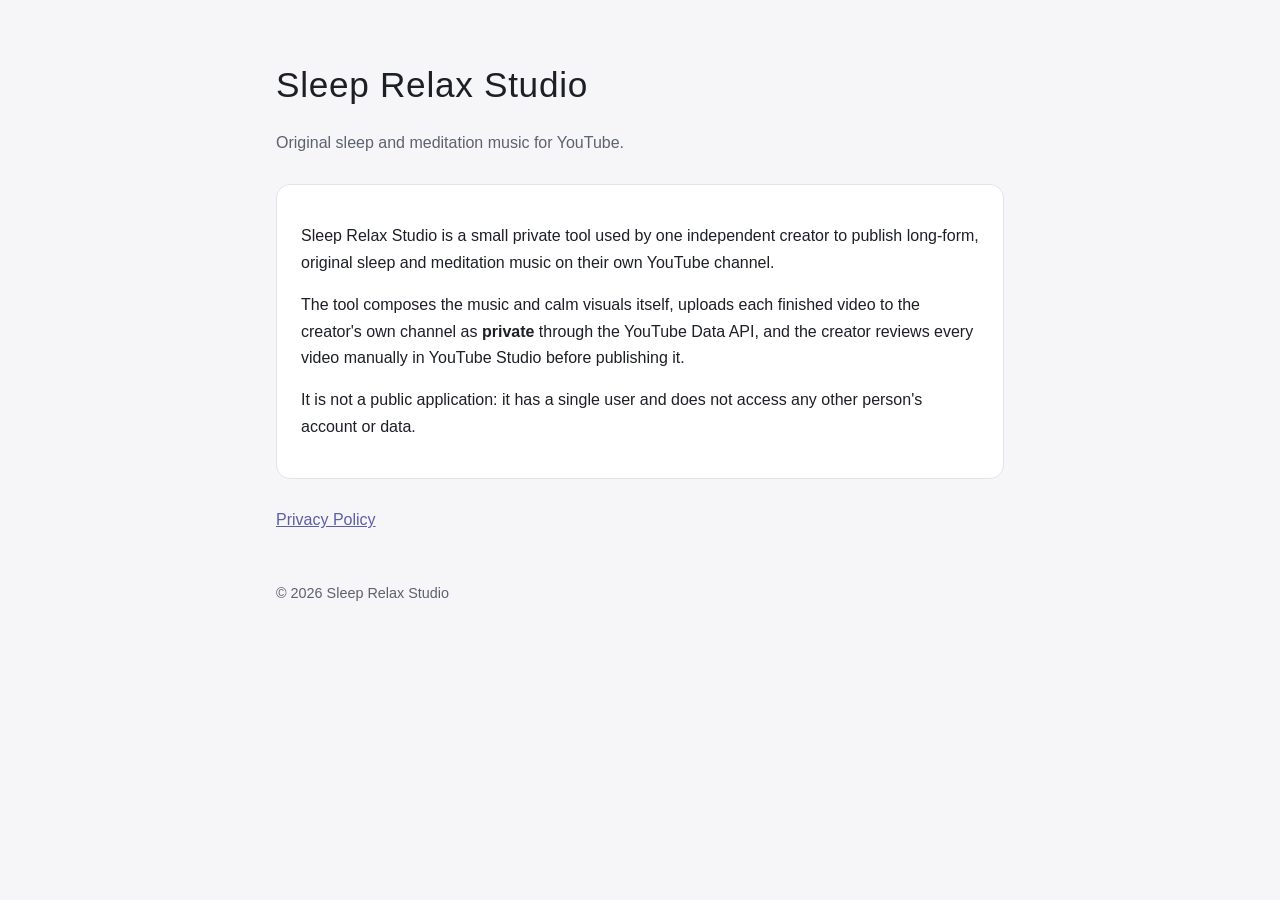
==== index.html @ e77b1952 "Homepage en privacybeleid voor Sleep Relax Studio Co-Authored-By: Claude Opus 5.5 <noreply@anthropic" ====
<!doctype html>
<html lang="en"><head><meta charset="utf-8"><meta name="viewport" content="width=device-width,initial-scale=1">
<title>Sleep Relax Studio</title><link rel="stylesheet" href="style.css"></head>
<body><main>
<h1>Sleep Relax Studio</h1>
<p class="muted">Original sleep and meditation music for YouTube.</p>
<div class="card">
<p>Sleep Relax Studio is a small private tool used by one independent creator to publish long-form, original sleep and meditation music on their own YouTube channel.</p>
<p>The tool composes the music and calm visuals itself, uploads each finished video to the creator's own channel as <strong>private</strong> through the YouTube Data API, and the creator reviews every video manually in YouTube Studio before publishing it.</p>
<p>It is not a public application: it has a single user and does not access any other person's account or data.</p>
</div>
<p><a href="privacy.html">Privacy Policy</a></p>
<footer>© 2026 Sleep Relax Studio</footer>
</main></body></html>
---- style.css ----
:root{--bg:#f6f6f8;--fg:#1d1f27;--muted:#5d6170;--card:#fff;--line:#e3e4ea;--accent:#5b5fa8}
@media (prefers-color-scheme:dark){:root{--bg:#0d0f18;--fg:#e6e7ee;--muted:#a0a4b4;--card:#151826;--line:#262a3b;--accent:#a9acf0}}
*{box-sizing:border-box}
body{margin:0;background:var(--bg);color:var(--fg);font:16px/1.65 -apple-system,BlinkMacSystemFont,"Segoe UI",Inter,Roboto,sans-serif}
main{max-width:760px;margin:0 auto;padding:56px 16px 80px}
h1{font-weight:300;letter-spacing:.02em;font-size:2.2rem;margin:0 0 .3em}
h2{font-weight:500;font-size:1.15rem;margin:2em 0 .4em}
p,li{color:var(--fg)}
.muted{color:var(--muted)}
.card{background:var(--card);border:1px solid var(--line);border-radius:14px;padding:22px 24px;margin:28px 0}
a{color:var(--accent)}
footer{margin-top:48px;font-size:.9rem;color:var(--muted)}
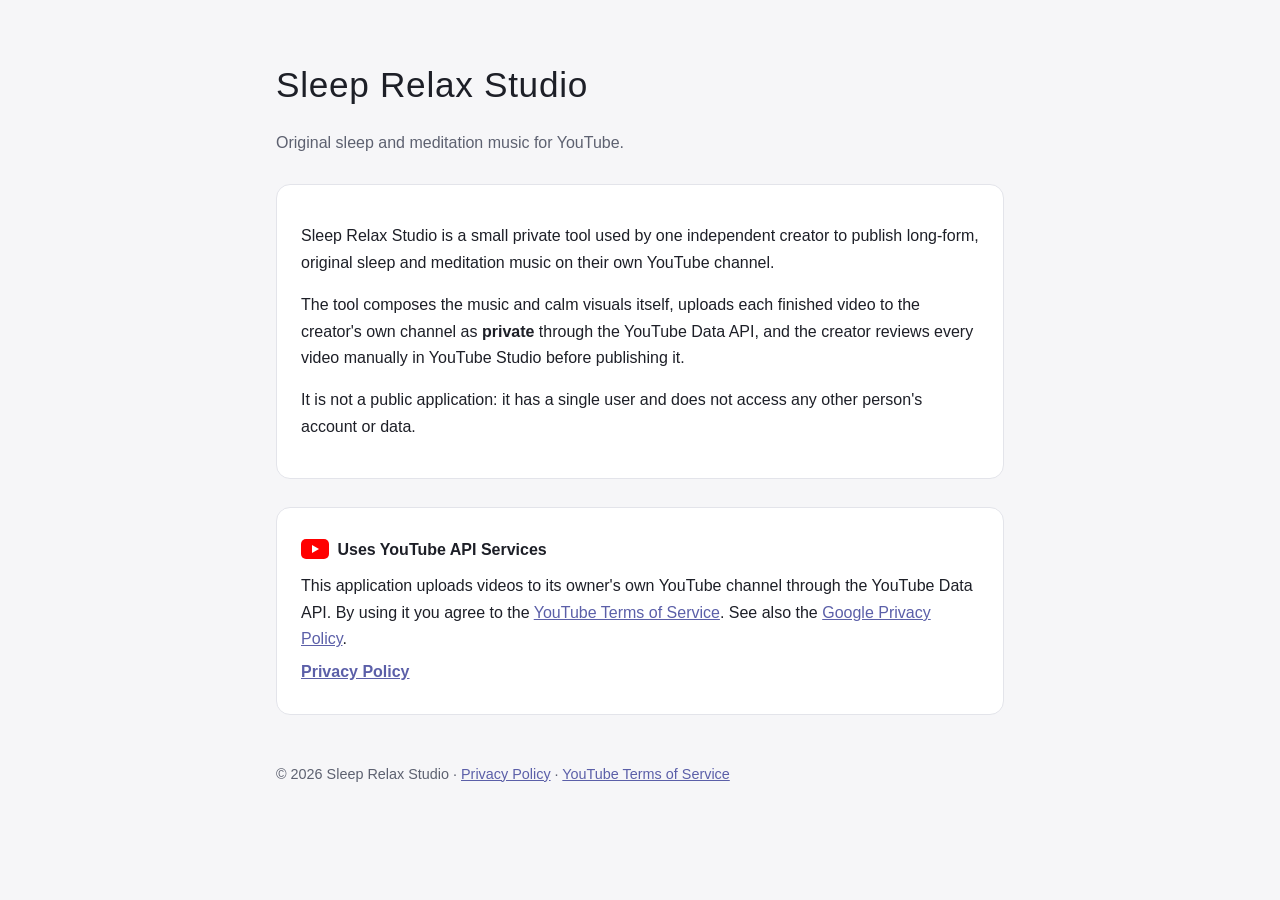
==== commit 8b3aa689: "Homepage: YouTube API Services-vermelding en privacylink Co-Authored-By: Claude Opus 5.5 <noreply@an" ====
--- a/index.html
+++ b/index.html
@@ -9,6 +9,10 @@
 <p>The tool composes the music and calm visuals itself, uploads each finished video to the creator's own channel as <strong>private</strong> through the YouTube Data API, and the creator reviews every video manually in YouTube Studio before publishing it.</p>
 <p>It is not a public application: it has a single user and does not access any other person's account or data.</p>
 </div>
-<p><a href="privacy.html">Privacy Policy</a></p>
-<footer>© 2026 Sleep Relax Studio</footer>
+<div class="card yt">
+<p><span class="ytmark" aria-hidden="true"><svg viewBox="0 0 28 20" width="28" height="20"><rect width="28" height="20" rx="5" fill="#FF0000"/><path d="M11 6l7 4-7 4z" fill="#fff"/></svg></span> <strong>Uses YouTube API Services</strong></p>
+<p>This application uploads videos to its owner's own YouTube channel through the YouTube Data API. By using it you agree to the <a href="https://www.youtube.com/t/terms">YouTube Terms of Service</a>. See also the <a href="https://policies.google.com/privacy">Google Privacy Policy</a>.</p>
+<p><a href="privacy.html"><strong>Privacy Policy</strong></a></p>
+</div>
+<footer>© 2026 Sleep Relax Studio · <a href="privacy.html">Privacy Policy</a> · <a href="https://www.youtube.com/t/terms">YouTube Terms of Service</a></footer>
 </main></body></html>
--- a/style.css
+++ b/style.css
@@ -10,3 +10,4 @@
 .card{background:var(--card);border:1px solid var(--line);border-radius:14px;padding:22px 24px;margin:28px 0}
 a{color:var(--accent)}
 footer{margin-top:48px;font-size:.9rem;color:var(--muted)}
+.yt p{margin:.4em 0}.ytmark{display:inline-block;vertical-align:-4px;margin-right:4px}
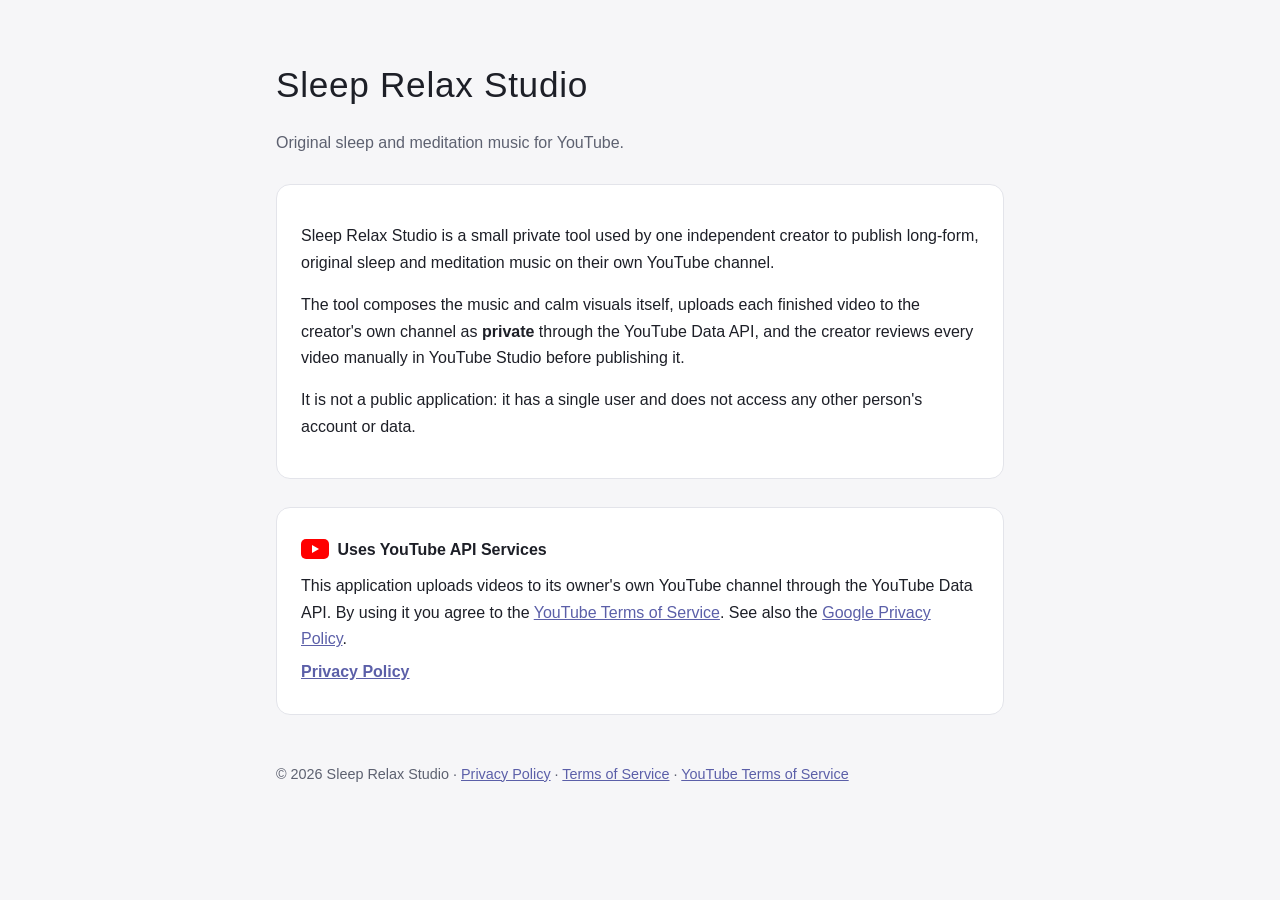
==== commit 7711b580: "Gebruiksvoorwaarden toegevoegd Co-Authored-By: Claude Opus 5.5 <noreply@anthropic.com> Claude-Sessio" ====
--- a/index.html
+++ b/index.html
@@ -14,5 +14,5 @@
 <p>This application uploads videos to its owner's own YouTube channel through the YouTube Data API. By using it you agree to the <a href="https://www.youtube.com/t/terms">YouTube Terms of Service</a>. See also the <a href="https://policies.google.com/privacy">Google Privacy Policy</a>.</p>
 <p><a href="privacy.html"><strong>Privacy Policy</strong></a></p>
 </div>
-<footer>© 2026 Sleep Relax Studio · <a href="privacy.html">Privacy Policy</a> · <a href="https://www.youtube.com/t/terms">YouTube Terms of Service</a></footer>
+<footer>© 2026 Sleep Relax Studio · <a href="privacy.html">Privacy Policy</a> · <a href="terms.html">Terms of Service</a> · <a href="https://www.youtube.com/t/terms">YouTube Terms of Service</a></footer>
 </main></body></html>
